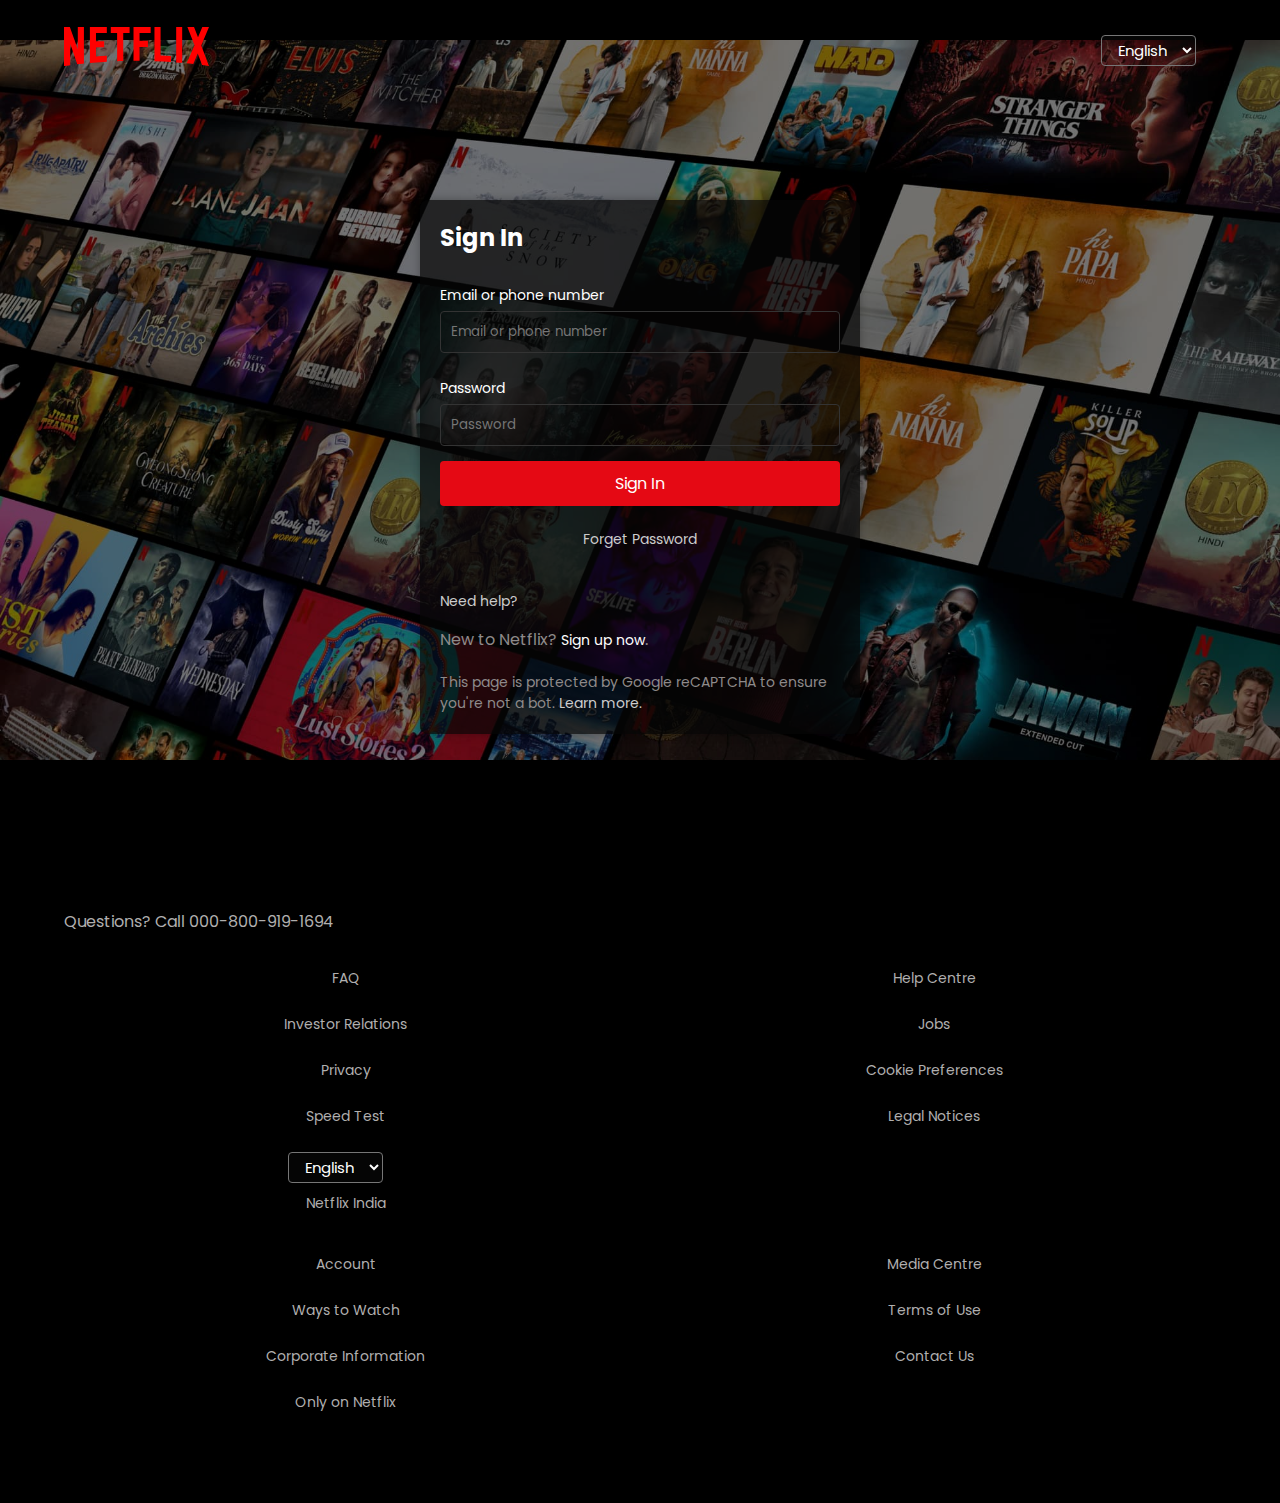
==== Sign-In/signIn.html @ 26e91678 "signIn Completed" ====
<!DOCTYPE html>
<html lang="en">
<head>
    <meta charset="UTF-8">
    <meta name="viewport" content="width=device-width, initial-scale=1.0">
    <title>Netflix</title>
    <!-- CSS  -->
    <link rel="stylesheet" href="signIn.css">
</head>
<body>
    
    <div class="main">
        <nav>
            <span><img width="53" src="../Assets/Images/logo.svg" alt="Netflix Logo"></span>
            <div>
                <select name="" id="" class="btn">
                    <option value="">English</option>
                    <option value="">हिंदी</option>
                </select>
            </div>
        </nav>
        <div class="box"></div>
        <div class="sign-in-container">
            <form class="sign-in-form">
                <h1>Sign In</h1>
                <label for="email">Email or phone number</label>
                <input type="text" id="email" name="email" required placeholder="Email or phone number">
    
                <label for="password">Password</label>
                <input type="password" id="password" name="password" required placeholder="Password">
    
                <button type="submit">Sign In</button>
                <p class="forget"><a href="">Forget Password</a></p>
    
                <!-- <div class="remember-me">
                    <input type="checkbox" id="remember" name="remember">
                    <label for="remember">Remember me</label>
                </div> -->
    
                <a href="#" class="needhelp">Need help?</a>
                <p class="new-to-netflix">New to Netflix? <a href="#">Sign up now</a>.</p>
                <p class="learnMore">This page is protected by Google reCAPTCHA to ensure you're not a bot. <a href="">Learn more.</a></p>
            </form>
        </div>
    </div>

    <!-- Footer  -->
    <footer>
        <div class="questions">
            Questions? Call 000-800-919-1694
        </div>
        <div class="footer">
            <div class="footer-item"> 
                <a href="faq">FAQ</a>
                <a href="faq">Investor Relations</a>
                <a href="faq">Privacy</a>
                <a href="faq">Speed Test</a>
                <select name="" id="" class="btn">
                    <option value="">English</option>
                    <option value="">हिंदी</option>
                </select>
                <a href="faq">Netflix India</a>
                
            </div>

            <div class="footer-item"> 
                <a href="faq">Help Centre</a>
                <a href="faq">Jobs</a>
                <a href="faq">Cookie Preferences</a>
                <a href="faq">Legal Notices</a>
            </div>
            <div class="footer-item">
                <a href="faq">Account</a>
                <a href="faq">Ways to Watch</a>
                <a href="faq">Corporate Information</a> 
                <a href="faq">Only on Netflix</a>
            </div>

            <div class="footer-item">
                <a href="faq">Media Centre</a>
                <a href="faq">Terms of Use</a> 
                <a href="faq">Contact Us</a> 
            </div>
        </div>
    </footer>

</body>
</html>
---- Sign-In/signIn.css ----
@import url('https://fonts.googleapis.com/css2?family=Martel+Sans:wght@600&family=Poppins:wght@300;400;700&display=swap');

*{
    padding: 0;
    margin: 0;
    font-family: 'Poppins', sans-serif;
}
body{
    background-color: black;
}
.main{
    background-image: url(../Assets/Images/bg.jpg);
    background-position: center center;
    background-size: max(1200px, 100vw);
    background-repeat: no-repeat;
    height: 800px;
    position: relative;
}
.main .box{
    height: 800px;
    width: 100%;
    opacity: 0.40;
    position: absolute;
    top: 0;
    background-color: black;
}
nav{
    max-width:72vw;
    display: flex;
    justify-content: space-between;
    align-items: center;
    margin: auto;
    height: 100px;
}
nav img {
    color: red;
    width: 145px;
    position: relative;
    z-index: 10;
}
select{
    position: relative;
    z-index: 10;
    padding: 2px 10px;
    margin-right: 20px;
    /* border: none; */
}
select option{
    color: black;
}
nav button {
    position: relative;
    z-index: 10;
}
.hero {
    font-family: 'Martel Sans', sans-serif;
    height: calc(100% - 100px);
    display: flex;
    align-items: center;
    justify-content: center;
    flex-direction: column;
    color: white;
    position: relative;
    gap: 21px;
    padding: 0 30px;
}

.btn{
    padding: 3px 12px;
    /* font-weight: 550; */
    color: white;
    background-color: rgba(248, 243, 243, 0.021);
    border-radius: 4px;
    /* border: 1px solid white; */
    cursor: pointer;
    font-size: 15px;


}

.sign-in-container {
    max-width: 400px;
    margin: 100px auto;
    padding: 20px;
    /* background-color: #1c1c1c; */
    background-color: rgba(6, 6, 6, 0.7);
    border-radius: 8px;
    box-shadow: 0 0 10px rgba(0, 0, 0, 0.3);
    z-index: 10;
    position: relative;
}

.header img {
    max-width: 200px;
    margin-bottom: 20px;
}

.sign-in-form {
    display: flex;
    flex-direction: column;
}

h1 {
    font-size: 24px;
    margin-bottom: 20px;
    color: #fff;
}

label {
    margin-top: 10px;
    font-size: 14px;
    color: #fff;
}

input {
    padding: 10px;
    margin-top: 5px;
    margin-bottom: 15px;
    border: 1px solid #333;
    border-radius: 4px;
    background-color: rgba(49, 24, 24, 0.021);
    
}
input [placeholder]{
    color: #fff;
}

button {
    padding: 10px;
    background-color: #e50914;
    color: #fff;
    border: none;
    border-radius: 4px;
    cursor: pointer;
    font-size: 16px;
}

button:hover {
    background-color: #ff3c25;
}

.remember-me {
    display: flex;
    align-items: center;
    margin-bottom: 15px;
}

a {
    text-decoration: none;
    color: #ccc;
    font-size: 14px;
    margin-bottom: 15px;
}

a:hover {
    text-decoration: underline;
}

.new-to-netflix {
    font-size: 14px;
    color: #8e8a8a;
    font-size: 16px;
}

.new-to-netflix a {
    color: #fff;
}
.forget{
    color: #fff;
    text-align: center;
    margin-top: 20px;
}
.needhelp{
    margin-top: 40px;
}
.learnMore{
    color: #8e8a8a;
    font-size: 14px;
    margin-top: 20px;
}



/* Footer  */

footer {
    color: rgb(176, 175, 175);
    max-width: 75vw;
    margin: auto;
    padding: 60px;
}

footer .questions {
    padding: 34px 0;
}


.footer {
    display: grid;
    grid-template-columns: 1fr 1fr 1fr 1fr;
    color: rgb(176, 175, 175);
}


@media screen and (max-width: 1300px) {

    nav{
        max-width: 90vw;
    }

    .first {
        flex-wrap: wrap;
    }

    .secImg img {
        width: 305px;
    }

    .secImg video {
        width: 305px;
    }

    .hero> :nth-child(1) {
        font-size: 32px;
    }

    .hero> :nth-child(2) {
        font-size: 18px;
    }

    .hero> :nth-child(3) {
        font-size: 18px;
    }

    .hero-buttons {
        display: flex;
        flex-direction: column;
        align-items: center;
        justify-content: center;
        gap: 16px;
    }

    .faq h2 {
        text-align: center;
        font-size: 32px;
    }

    footer {
        max-width: 90vw;
        padding: 75px 0;
    }

    .footer-item{
        align-items: center;
    }
 

}



@media screen and (max-width: 1300px) {

    .footer {
        display: grid;
        grid-template-columns: 1fr 1fr;
        gap: 25px;
    }
}


.footer a {
    font-size: 14px;
    color: rgb(176, 175, 175);
}

.footer-item {
    display: flex;
    flex-direction: column;
    gap: 10px;
}
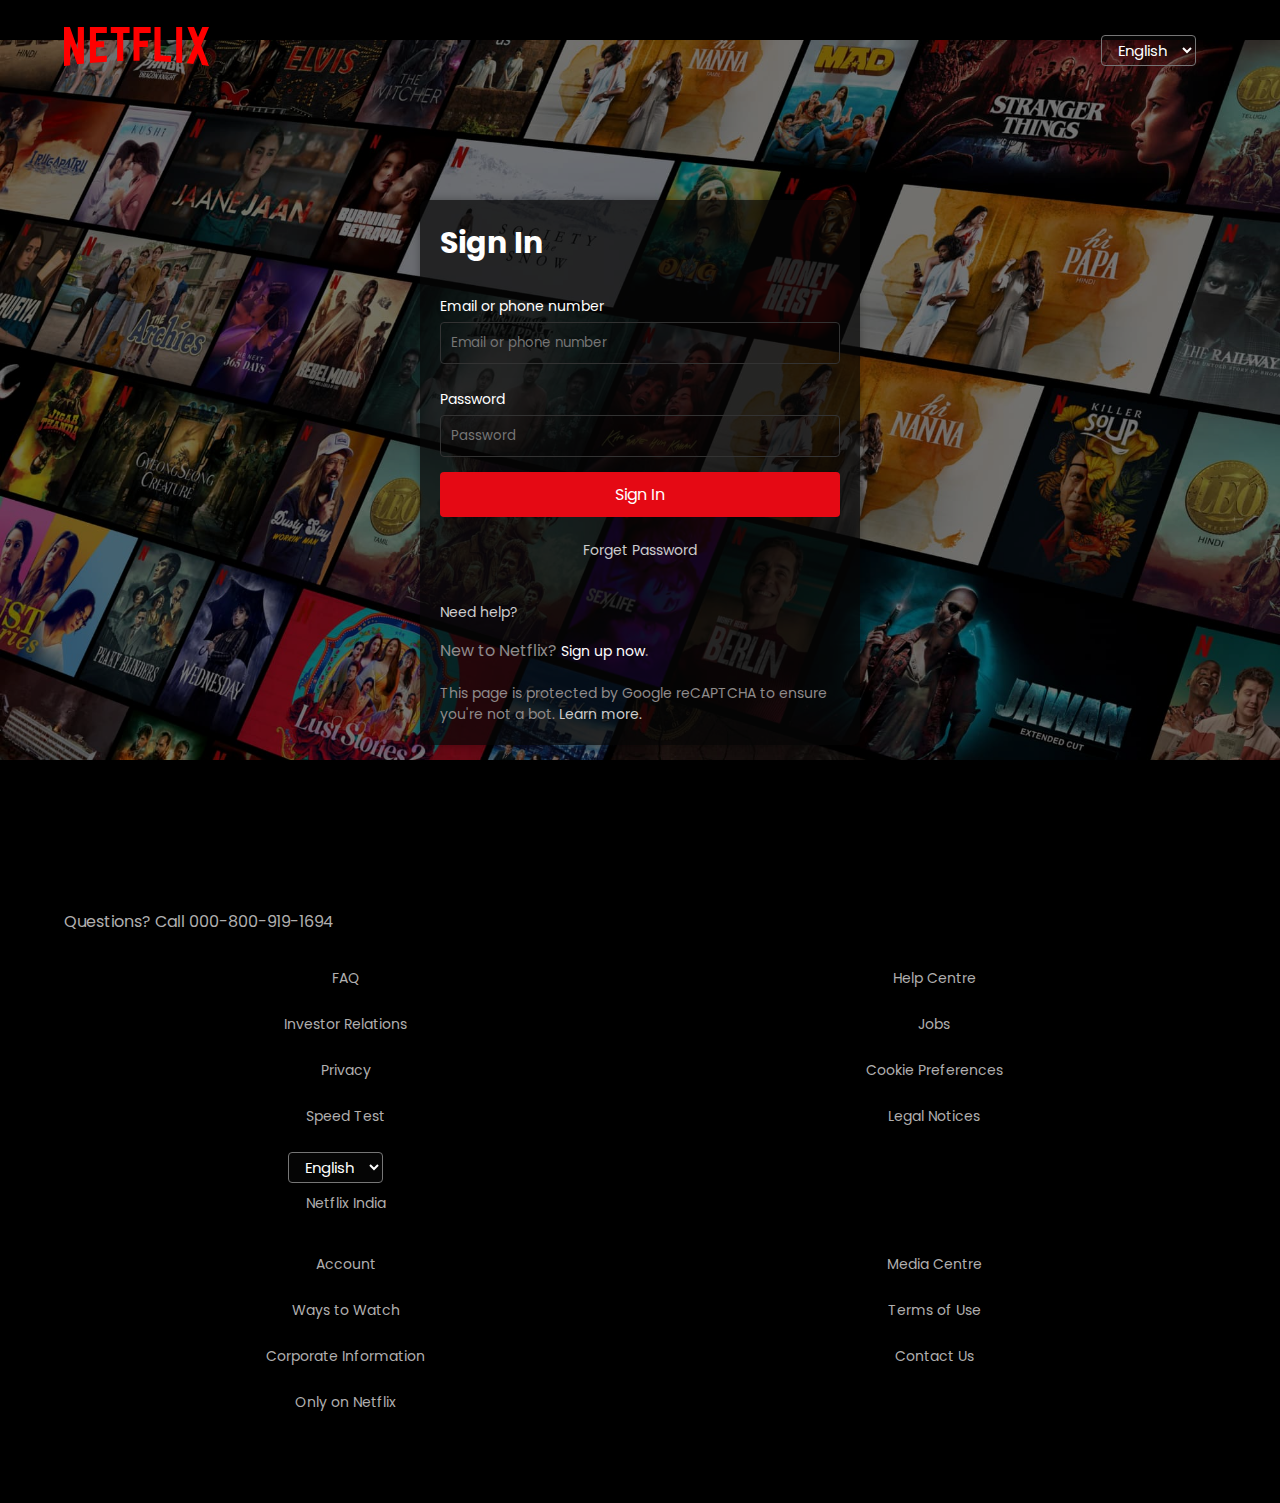
==== commit 821f3475: "favicon added" ====
--- a/Sign-In/signIn.html
+++ b/Sign-In/signIn.html
@@ -6,6 +6,9 @@
     <title>Netflix</title>
     <!-- CSS  -->
     <link rel="stylesheet" href="signIn.css">
+
+    <!-- Favicon  -->
+    <link rel="icon" type="image/x-icon" href="../favicon.ico">
 </head>
 <body>
     
--- a/Sign-In/signIn.css
+++ b/Sign-In/signIn.css
@@ -101,7 +101,7 @@
 }
 
 h1 {
-    font-size: 24px;
+    font-size: 30px;
     margin-bottom: 20px;
     color: #fff;
 }
